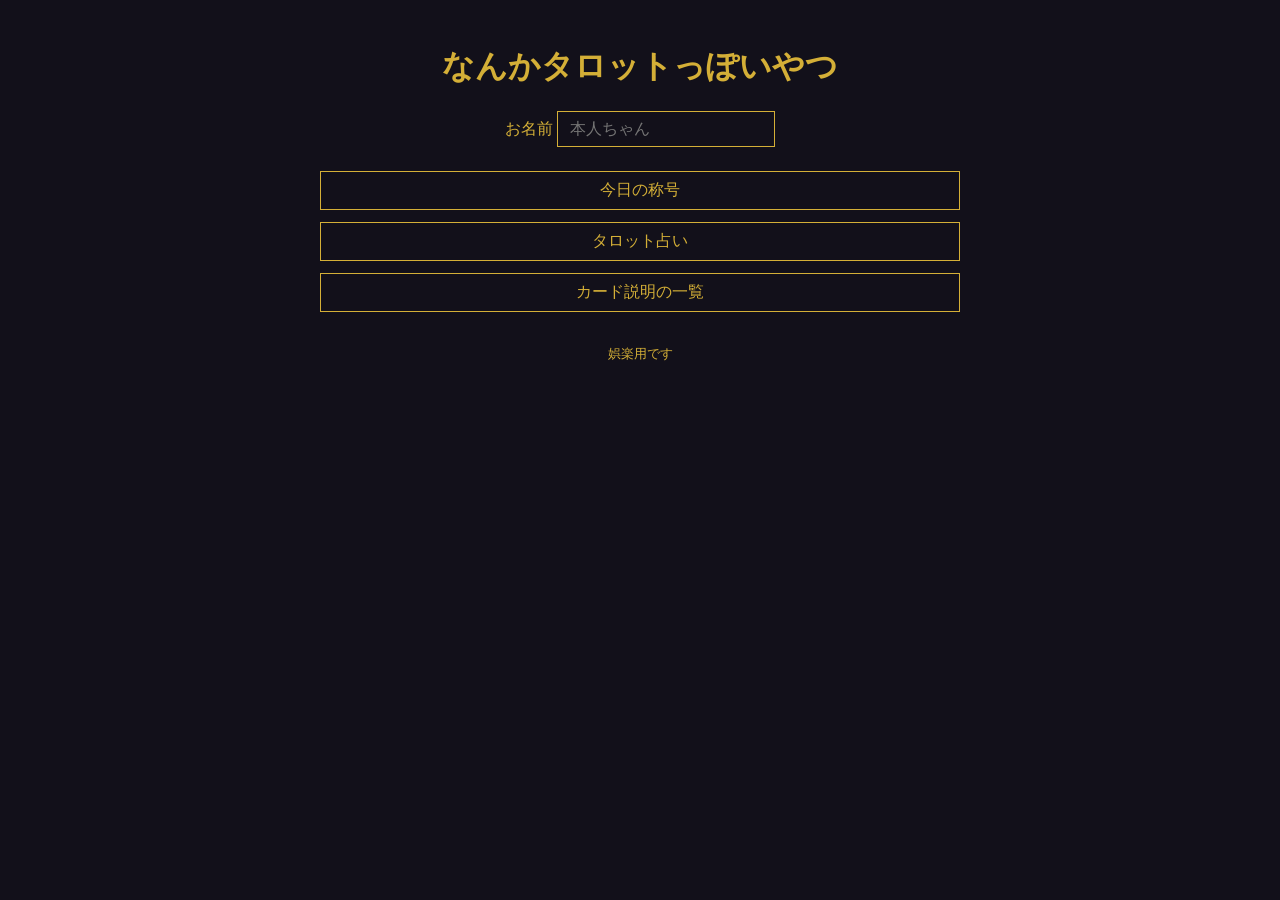
==== index.html @ 7a03b215 "公開用の初回コミット" ====
<!DOCTYPE html>
<html lang="ja">
<head>
  <meta charset="UTF-8">
  <meta name="viewport" content="width=device-width, initial-scale=1">
  <title>なんかタロットっぽいやつ</title>
  <link rel="stylesheet" href="style.css">
</head>
<body>
  <main>
    <h1>なんかタロットっぽいやつ</h1>

    <!-- 名前入力欄（入力のたびに保存し、全ページで共有。空欄なら「本人ちゃん」） -->
    <label for="name">お名前</label>
    <input id="name" type="text" placeholder="本人ちゃん">
    <div class="menu">
      <a class="btn" href="title.html">今日の称号</a>
      <a class="btn" href="reading.html">タロット占い</a>
      <a class="btn" href="list.html">カード説明の一覧</a>
    </div>

    <p class="footer"><small>娯楽用です</small></p>
  </main>
  <script src="data.js"></script>
  <script src="shared.js"></script>
  <script>
    // 保存済みの名前を入力欄に入れ、入力のたびに保存する
    const nameInput = document.getElementById("name");
    nameInput.value = loadName();
    nameInput.addEventListener("input", () => saveName(nameInput.value));
  </script>
</body>
</html>
---- style.css ----
/* 暗い背景＋金色の文字。厳かな見た目 */
:root {
  --bg: #12101a;
  --gold: #d4af37;
  --gold-light: #f2d36b;
}

body {
  margin: 0;
  background: var(--bg);
  color: var(--gold);
  font-family: "Yu Mincho", "Hiragino Mincho ProN", serif;
  text-align: center;
}

main {
  max-width: 640px;
  margin: 0 auto;
  padding: 24px 16px;
}

input, button {
  font: inherit;
  color: var(--gold);
  background: transparent;
  border: 1px solid var(--gold);
  padding: 8px 12px;
}

button { cursor: pointer; }

/* ボタンの見た目のリンク（ページ移動用） */
.btn {
  font: inherit;
  color: var(--gold);
  border: 1px solid var(--gold);
  padding: 8px 12px;
  text-decoration: none;
}

/* ホーム画面のボタンは縦に並べる */
.menu {
  display: flex;
  flex-direction: column;
  gap: 12px;
  margin-top: 24px;
}

/* 各画面の左上に置く「ホームへ」 */
.home-btn {
  display: block;
  width: fit-content;
  margin: 0 auto 16px 0;
}

/* 占いの文章：左揃えで折り返し、行間をあけて読みやすく */
#reading-text {
  text-align: left;
  line-height: 1.8;
}

/* カード説明の一覧：ボタンは折り返して並べ、説明は左揃え */
#list-buttons {
  display: flex;
  flex-wrap: wrap;
  gap: 8px;
  justify-content: center;
}

/* カードの称号の単語：過去・現在・未来を金色の枠で囲み、縦に並べる */
.word-box {
  border: 1px solid var(--gold);
  padding: 8px 12px;
  margin: 16px 0;
}

/* 単語・凡例：文字の幅にグラデーションが収まるよう fit-content で中央に置く。細い幅では折り返す */
.word-item,
.legend-item {
  width: fit-content;
  max-width: 100%;
  margin: 8px auto;
  font-weight: bold;
  overflow-wrap: anywhere;
}

.word-item {
  font-size: 1.2rem;
  text-wrap: balance;
}

#legend { margin-top: 24px; }

/* テーマ切り替えのボタン：横に並べ、選んでいるものは金色で塗る */
.theme-buttons {
  display: flex;
  flex-wrap: wrap;
  gap: 8px;
  justify-content: center;
  margin: 16px 0;
}

.btn.selected {
  background: var(--gold);
  color: var(--bg);
}

/* カードの意味の文章：左揃えで折り返し、行間をあけて読みやすく */
.meaning {
  text-align: left;
  line-height: 1.8;
}

.footer { margin-top: 32px; }

.cards {
  display: flex;
  gap: 12px;
  justify-content: center;
  margin: 24px 0;
}

/* 文字だけのカード */
.card {
  flex: 1;
  border: 2px solid var(--gold);
  padding: 24px 8px;
}

.slot {
  display: block;
  font-size: 1.1rem;
  color: var(--gold-light);
}

.card-name {
  display: block;
  font-size: 1.4rem;
  margin-top: 8px;
}

/* 枠ごとの単語：カード名より大きく太字。伏せている間は見えないが高さは確保する */
.card-word {
  display: block;
  font-size: 1.3rem;
  font-weight: bold;
  line-height: 1.4;
  margin-top: 8px;
  text-wrap: balance; /* 複数行のとき、最後の行に1文字だけ残らないようにする */
}

/* 単語の下のランク名：1.15rem の太字。グラデーションが文字の幅に収まるよう中央に置く */
.card-rank {
  display: block;
  width: fit-content; /* グラデーションが文字の幅に収まるようにする */
  margin: 0 auto;
  font-size: 1.15rem;
  font-weight: bold;
  min-height: 1.2em;
}

/* ランクの一言の中のランク名：周りの1.3倍・太字（色は下のランク別クラス） */
.rank-name {
  font-size: 1.3em;
  font-weight: bold;
}

/* ランク名の文字：より太く、斜めに（ランク名のクラスだけ）。
   斜めにすると文字の右上が箱の外へはみ出し、グラデーションの背景が届かず切れて見えるので、右に余白を足す */
.rank-sugoi,
.rank-kanari,
.rank-sugoisugiru,
.rank-yabai {
  font-weight: 800;
  font-style: italic;
  padding-right: 0.2em;
}

/* ランク名の色。先に代わりの単色を書き、グラデーションに対応しているブラウザだけ上書きする */
.rank-sugoi { color: #e6eaee; }
.rank-kanari { color: #e8c547; }
.rank-sugoisugiru { color: #b07ad8; }
.rank-yabai { color: #e8742c; }

@supports (background-clip: text) or (-webkit-background-clip: text) {
  .rank-kanari,
  .rank-sugoisugiru,
  .rank-yabai {
    -webkit-background-clip: text;
    background-clip: text;
    color: transparent;
  }
  .rank-kanari { background-image: linear-gradient(90deg, #d4af37, #fff176, #d4af37); }
  .rank-sugoisugiru { background-image: linear-gradient(90deg, #5b1f8a, #c9a6ee, #e59be0); }
  .rank-yabai {
    background-image: linear-gradient(90deg, #ff3b3b, #ff9a2e, #ffe83b, #3fd45a, #3b8cff, #a24bff);
  }
}

.card-word.hidden, .card-rank.hidden { visibility: hidden; }

/* 逆位置の注記：別の行・小さい文字。正位置でも高さを確保して枠の大きさを変えない */
.reverse-note {
  display: block;
  font-size: 0.8rem;
  min-height: 1.2em;
}

#title {
  font-size: 1.6rem;
  font-weight: bold;
  margin-bottom: 0.3rem;
  text-wrap: balance; /* 各行の長さをそろえ、最終行に1〜2文字だけ残らないようにする */
  line-break: strict; /* 閉じカッコ「」」を行頭に置かない */
}

.heading {
  font-size: 0.9rem;
  margin-bottom: 0;
}

/* 名前は称号(1.6rem)の約1.7倍・太字・中央揃え。色だけ明るい金色 */
#owner {
  font-size: 2.7rem;
  font-weight: bold;
  text-align: center;
  color: #f5d76e;
  margin-top: 0.3rem;
}

/* 称号の単語：span の中では折り返さない（折り返すのは span の間だけ） */
.word {
  display: inline-block;
  white-space: nowrap;
}

/* 「さん」は他の文字と同じ金色で、名前の約0.8倍 */
.san {
  color: var(--gold);
  font-size: 0.8em;
}

#cheer { font-size: 1.1rem; }

#reversed-line, #rank-line { font-size: 1rem; }

#prob { font-size: 0.9rem; }
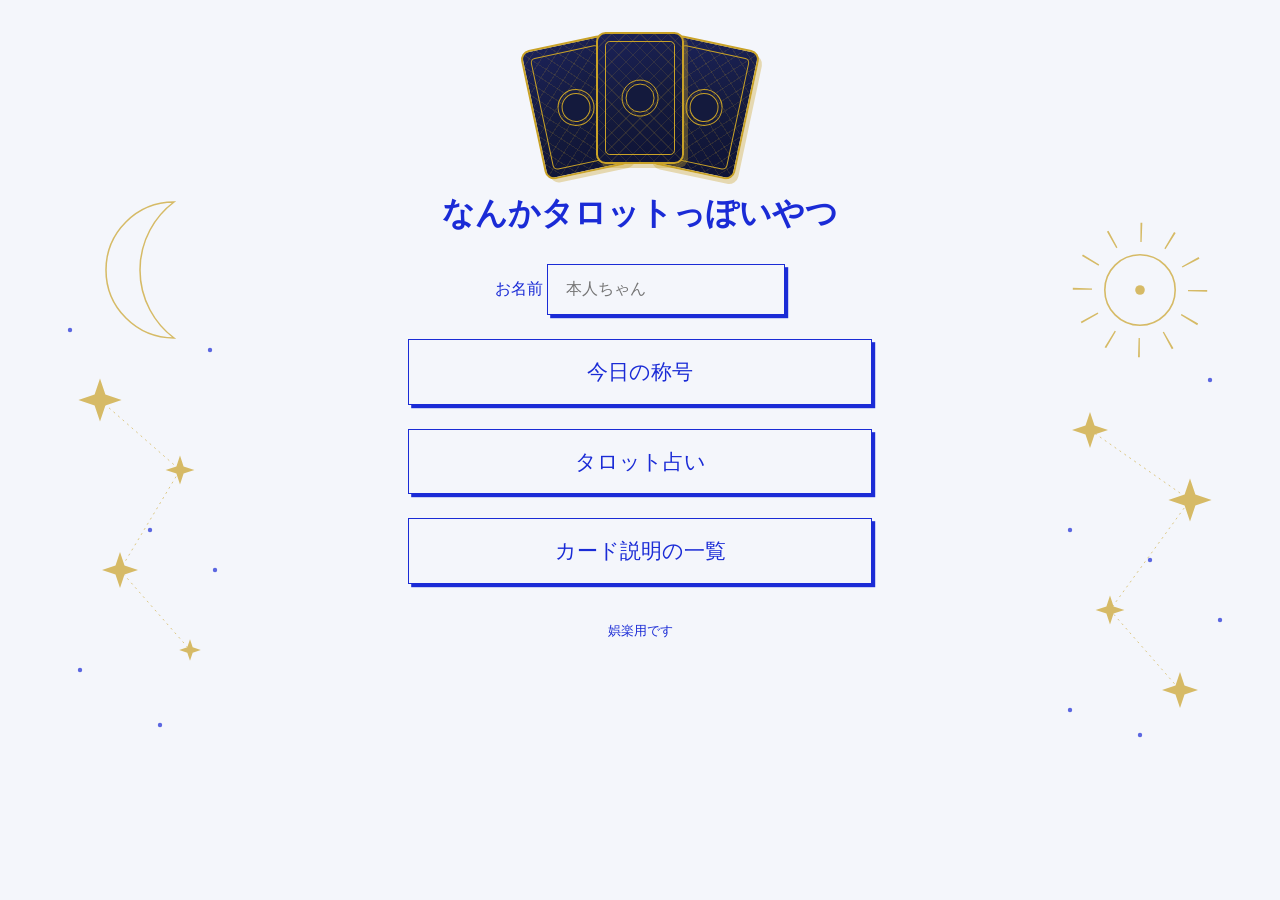
==== commit e22d5112: "UI更新: 白×藍、ゴシック、カード枠" ====
--- a/index.html
+++ b/index.html
@@ -7,13 +7,19 @@
   <link rel="stylesheet" href="style.css">
 </head>
 <body>
-  <main>
+  <main class="home">
+    <!-- 飾り：裏向きのカード3枚を扇形に重ねる（3枚引きと同じ裏面の部品） -->
+    <div class="cards tarot home-deco" aria-hidden="true">
+      <div class="card"><div class="card-face back"></div></div>
+      <div class="card"><div class="card-face back"></div></div>
+      <div class="card"><div class="card-face back"></div></div>
+    </div>
     <h1>なんかタロットっぽいやつ</h1>
 
     <!-- 名前入力欄（入力のたびに保存し、全ページで共有。空欄なら「本人ちゃん」） -->
     <label for="name">お名前</label>
     <input id="name" type="text" placeholder="本人ちゃん">
-    <div class="menu">
+    <div class="menu home-menu">
       <a class="btn" href="title.html">今日の称号</a>
       <a class="btn" href="reading.html">タロット占い</a>
       <a class="btn" href="list.html">カード説明の一覧</a>
--- a/style.css
+++ b/style.css
@@ -1,20 +1,21 @@
 /* 暗い背景＋金色の文字。厳かな見た目 */
 :root {
-  --bg: #12101a;
-  --gold: #d4af37;
-  --gold-light: #f2d36b;
+  --bg: #f4f6fb;
+  --gold: #1a2bd6;
+  --gold-light: #4a5be8;
 }
 
 body {
   margin: 0;
   background: var(--bg);
   color: var(--gold);
-  font-family: "Yu Mincho", "Hiragino Mincho ProN", serif;
+  font-family: "Yu Gothic", "Hiragino Sans", "Meiryo", sans-serif;
   text-align: center;
+  line-height: 1.8;
 }
 
 main {
-  max-width: 640px;
+  max-width: 720px;
   margin: 0 auto;
   padding: 24px 16px;
 }
@@ -24,7 +25,8 @@
   color: var(--gold);
   background: transparent;
   border: 1px solid var(--gold);
-  padding: 8px 12px;
+  padding: 10px 18px;
+  box-shadow: 0.2rem 0.2rem 0 var(--gold);
 }
 
 button { cursor: pointer; }
@@ -34,8 +36,9 @@
   font: inherit;
   color: var(--gold);
   border: 1px solid var(--gold);
-  padding: 8px 12px;
+  padding: 10px 18px;
   text-decoration: none;
+  box-shadow: 0.2rem 0.2rem 0 var(--gold);
 }
 
 /* ホーム画面のボタンは縦に並べる */
@@ -108,7 +111,7 @@
 /* カードの意味の文章：左揃えで折り返し、行間をあけて読みやすく */
 .meaning {
   text-align: left;
-  line-height: 1.8;
+  line-height: 2;
 }
 
 .footer { margin-top: 32px; }
@@ -177,7 +180,7 @@
 }
 
 /* ランク名の色。先に代わりの単色を書き、グラデーションに対応しているブラウザだけ上書きする */
-.rank-sugoi { color: #e6eaee; }
+.rank-sugoi { color: #7a8190; }
 .rank-kanari { color: #e8c547; }
 .rank-sugoisugiru { color: #b07ad8; }
 .rank-yabai { color: #e8742c; }
@@ -215,7 +218,8 @@
 }
 
 .heading {
-  font-size: 0.9rem;
+  font-size: 1.5rem;
+  letter-spacing: 0.1em;
   margin-bottom: 0;
 }
 
@@ -224,7 +228,7 @@
   font-size: 2.7rem;
   font-weight: bold;
   text-align: center;
-  color: #f5d76e;
+  color: var(--gold-light);
   margin-top: 0.3rem;
 }
 
@@ -245,3 +249,309 @@
 #reversed-line, #rank-line { font-size: 1rem; }
 
 #prob { font-size: 0.9rem; }
+
+/* タロットカードの部品（カード枠） */
+.tarot-card {
+  width: 12rem;
+  aspect-ratio: 2 / 3;
+  position: relative;
+  border-radius: 0.6rem;
+  background: #141a3d;
+  border: 2px solid #c9a227;
+  box-sizing: border-box;
+  color: #c9a227;
+  box-shadow: 0.25rem 0.25rem 0 rgba(201, 162, 39, 0.35);
+}
+
+/* カード内側の細い線 */
+.tarot-card::before {
+  content: "";
+  position: absolute;
+  inset: 0.45rem;
+  border: 1px solid #c9a227;
+  border-radius: 0.3rem;
+  pointer-events: none;
+}
+
+/* ローマ数字 */
+.tarot-card .card-no {
+  position: absolute;
+  top: 0.8rem;
+  left: 0;
+  right: 0;
+  text-align: center;
+  font-size: 1.1rem;
+  letter-spacing: 0.15em;
+}
+
+/* 名前（縦書き）。font-family は body のまま。既存の .card-name の margin-top は打ち消す */
+.tarot-card .card-name {
+  position: absolute;
+  top: 50%;
+  left: 50%;
+  transform: translate(-50%, -50%);
+  writing-mode: vertical-rl;
+  font-size: 1.4rem;
+  letter-spacing: 0.3em;
+  margin: 0;
+}
+
+/* 裏面：文字は置かず、中央に丸だけ出す */
+.tarot-card.back::after {
+  content: "";
+  position: absolute;
+  top: 50%;
+  left: 50%;
+  transform: translate(-50%, -50%);
+  width: 4rem;
+  height: 4rem;
+  border: 2px solid #c9a227;
+  border-radius: 50%;
+  box-sizing: border-box;
+}
+
+/* 逆位置 */
+.tarot-card.reversed {
+  transform: rotate(180deg);
+}
+
+/* 角かっこ風の飾り：今の枠線は残し、外側に四隅の線だけ足す（input は疑似要素が使えないので対象外） */
+.btn,
+button,
+.card,
+.word-box {
+  position: relative;
+}
+
+.card::before,
+.word-box::before {
+  content: "";
+  position: absolute;
+  inset: -0.4rem;
+  pointer-events: none;
+  /* 各隅に、横線（長さ0.8rem・太さ2px）と縦線を1本ずつ */
+  background-image:
+    linear-gradient(var(--gold), var(--gold)),
+    linear-gradient(var(--gold), var(--gold)),
+    linear-gradient(var(--gold), var(--gold)),
+    linear-gradient(var(--gold), var(--gold)),
+    linear-gradient(var(--gold), var(--gold)),
+    linear-gradient(var(--gold), var(--gold)),
+    linear-gradient(var(--gold), var(--gold)),
+    linear-gradient(var(--gold), var(--gold));
+  background-repeat: no-repeat;
+  background-position:
+    left top, left top,
+    right top, right top,
+    left bottom, left bottom,
+    right bottom, right bottom;
+  background-size:
+    0.8rem 2px, 2px 0.8rem,
+    0.8rem 2px, 2px 0.8rem,
+    0.8rem 2px, 2px 0.8rem,
+    0.8rem 2px, 2px 0.8rem;
+}
+
+.card::before,
+.word-box::before {
+  inset: -0.5rem;
+}
+
+/* title.html のカードを tarot 風にする（.cards.tarot の中だけ。既存のルールは上書きしない） */
+.cards.tarot .card {
+  min-width: 0; /* カード面の幅が、枠からはみ出さないようにする */
+  border: none; /* 外側の藍の枠は消し、カード面だけを見せる */
+  padding: 0;
+}
+
+/* 1枚引き：カードが画面いっぱいに広がらないよう、3枚引きの1枚と同じくらいの幅にする */
+.cards.tarot.single .card {
+  flex: 0 1 13rem;
+}
+
+/* ホームの飾り：小さな裏向きカード3枚を、扇形に少し重ねる */
+.cards.tarot.home-deco {
+  gap: 0;
+  margin: 8px 0 4px;
+}
+
+.cards.tarot.home-deco .card {
+  flex: 0 0 5.5rem;
+}
+
+.cards.tarot.home-deco .card + .card {
+  margin-left: -1.4rem;
+}
+
+.cards.tarot.home-deco .card:nth-child(1) { transform: rotate(-12deg) translateY(0.6rem); }
+.cards.tarot.home-deco .card:nth-child(2) { z-index: 1; }
+.cards.tarot.home-deco .card:nth-child(3) { transform: rotate(12deg) translateY(0.6rem); }
+
+/* ホームのボタン：横いっぱいにせず、中央に少し絞る */
+.home-menu {
+  max-width: 29rem;
+  margin-left: auto;
+  margin-right: auto;
+  gap: 24px; /* ボタンの間隔（影が重ならないよう、ゆったり） */
+}
+
+/* ホームのボタン：文字と余白を1.3倍に */
+.home-menu .btn {
+  font-size: 1.3rem;
+  padding: 13px 23px;
+}
+
+/* ホーム：広い画面では、左右の空きに薄い線画を置く（左＝三日月と星座、右＝太陽と星座）。
+   画面の構成は変えない。画像ファイルは使わず、SVG を CSS の中に書く */
+@media (min-width: 1200px) {
+  main.home::before,
+  main.home::after {
+    content: "";
+    position: fixed;
+    top: 50%;
+    transform: translateY(-50%);
+    height: min(600px, 80vh);
+    aspect-ratio: 1 / 3;
+    background: no-repeat center / contain;
+    opacity: 0.7;
+    pointer-events: none;
+  }
+
+  main.home::before {
+    left: max(2vw, calc(50vw - 600px));
+    background-image: url("data:image/svg+xml,<svg xmlns='http://www.w3.org/2000/svg' viewBox='0 0 200 600'>\
+<path transform='translate(100 120) scale(1.7) translate(-100 -120)' d='M120 80 A40 40 0 1 0 120 160 A50 50 0 0 1 120 80 Z' fill='none' stroke='%23c9a227' stroke-width='0.9'/>\
+<polyline points='60,250 140,320 80,420 150,500' fill='none' stroke='%23c9a227' stroke-width='0.8' stroke-dasharray='2 4'/>\
+<g fill='%23c9a227'>\
+<path transform='translate(60 250) scale(1.8) translate(-60 -250)' d='M60 238 L63 247 L72 250 L63 253 L60 262 L57 253 L48 250 L57 247 Z'/>\
+<path transform='translate(140 320) scale(1.8) translate(-140 -320)' d='M140 312 L142 318 L148 320 L142 322 L140 328 L138 322 L132 320 L138 318 Z'/>\
+<path transform='translate(80 420) scale(1.8) translate(-80 -420)' d='M80 410 L82.5 417.5 L90 420 L82.5 422.5 L80 430 L77.5 422.5 L70 420 L77.5 417.5 Z'/>\
+<path transform='translate(150 500) scale(1.8) translate(-150 -500)' d='M150 494 L151.5 498.5 L156 500 L151.5 501.5 L150 506 L148.5 501.5 L144 500 L148.5 498.5 Z'/>\
+</g>\
+<g fill='%231a2bd6'>\
+<circle cx='30' cy='180' r='2.2'/><circle cx='170' cy='200' r='2.2'/><circle cx='110' cy='380' r='2.2'/>\
+<circle cx='40' cy='520' r='2.2'/><circle cx='175' cy='420' r='2.2'/><circle cx='120' cy='575' r='2.2'/>\
+</g></svg>");
+  }
+
+  main.home::after {
+    right: max(2vw, calc(50vw - 600px));
+    background-image: url("data:image/svg+xml,<svg xmlns='http://www.w3.org/2000/svg' viewBox='0 0 200 600'>\
+<g transform='translate(100 140) scale(1.6) translate(-100 -140)'><circle cx='100' cy='140' r='36' fill='none' stroke='%23c9a227' stroke-width='12' stroke-dasharray='1 17.85'/>\
+<circle cx='100' cy='140' r='22' fill='none' stroke='%23c9a227' stroke-width='1'/>\
+<circle cx='100' cy='140' r='3' fill='%23c9a227'/></g>\
+<polyline points='50,280 150,350 70,460 140,540' fill='none' stroke='%23c9a227' stroke-width='0.8' stroke-dasharray='2 4'/>\
+<g fill='%23c9a227'>\
+<path transform='translate(50 280) scale(1.8) translate(-50 -280)' d='M50 270 L52.5 277.5 L60 280 L52.5 282.5 L50 290 L47.5 282.5 L40 280 L47.5 277.5 Z'/>\
+<path transform='translate(150 350) scale(1.8) translate(-150 -350)' d='M150 338 L153 347 L162 350 L153 353 L150 362 L147 353 L138 350 L147 347 Z'/>\
+<path transform='translate(70 460) scale(1.8) translate(-70 -460)' d='M70 452 L72 458 L78 460 L72 462 L70 468 L68 462 L62 460 L68 458 Z'/>\
+<path transform='translate(140 540) scale(1.8) translate(-140 -540)' d='M140 530 L142.5 537.5 L150 540 L142.5 542.5 L140 550 L137.5 542.5 L130 540 L137.5 537.5 Z'/>\
+</g>\
+<g fill='%231a2bd6'>\
+<circle cx='170' cy='230' r='2.2'/><circle cx='30' cy='380' r='2.2'/><circle cx='110' cy='410' r='2.2'/>\
+<circle cx='180' cy='470' r='2.2'/><circle cx='30' cy='560' r='2.2'/><circle cx='100' cy='585' r='2.2'/>\
+</g></svg>");
+  }
+}
+
+/* 藍の角かっこは消す */
+.cards.tarot .card::before {
+  content: none;
+}
+
+/* カード面 */
+.cards.tarot .card-face {
+  position: relative;
+  width: 100%;
+  aspect-ratio: 2 / 3;
+  background: linear-gradient(160deg, #1b2259, #141a3d 55%, #0e1336); /* B の夜空のカード */
+  border: 2px solid #c9a227;
+  border-radius: 0.6rem;
+  box-sizing: border-box;
+  color: #c9a227;
+  box-shadow: 0.25rem 0.25rem 0 rgba(201, 162, 39, 0.35);
+  container-type: inline-size; /* 文字の大きさをカードの幅に合わせる（cqw） */
+}
+
+/* 裏面：細かい金の格子柄と、中央に二重の円。数字と名前は見せない */
+.cards.tarot .card-face.back {
+  background:
+    repeating-linear-gradient(45deg, rgba(201, 162, 39, 0.14) 0 1px, transparent 1px 10px),
+    repeating-linear-gradient(-45deg, rgba(201, 162, 39, 0.14) 0 1px, transparent 1px 10px),
+    linear-gradient(160deg, #1b2259, #141a3d 55%, #0e1336);
+}
+
+.cards.tarot .card-face.back .card-no,
+.cards.tarot .card-face.back .card-name {
+  visibility: hidden;
+}
+
+.cards.tarot .card-face.back::after {
+  content: "";
+  position: absolute;
+  top: 50%;
+  left: 50%;
+  transform: translate(-50%, -50%);
+  width: 32cqw;
+  height: 32cqw;
+  border: 1px solid #c9a227;
+  border-radius: 50%;
+  outline: 1px solid #c9a227;
+  outline-offset: 4cqw;
+  background: #141a3d;
+}
+
+/* カード面の内側の細い線 */
+.cards.tarot .card-face::before {
+  position: absolute;
+  inset: 0.45rem;
+  border: 1px solid #c9a227;
+  border-radius: 0.3rem;
+  content: "";
+  pointer-events: none;
+}
+
+/* ローマ数字 */
+.cards.tarot .card-face .card-no {
+  position: absolute;
+  top: 0.8rem;
+  left: 0;
+  right: 0;
+  text-align: center;
+  font-size: min(1.6rem, 13cqw); /* 狭い画面ではカードの幅に合わせて小さくする */
+  font-weight: 700;
+  color: #e0b93a;
+  text-shadow: 0 0 0.4rem rgba(201, 162, 39, 0.5);
+  letter-spacing: 0.15em;
+}
+
+/* 名前（縦書き）。既存の .card-name の margin-top は打ち消す */
+.cards.tarot .card-face .card-name {
+  position: absolute;
+  top: 50%;
+  left: 50%;
+  transform: translate(-50%, -50%);
+  font-size: min(2.4rem, 19cqw); /* 狭い画面ではカードの幅に合わせて小さくする */
+  font-weight: 700;
+  letter-spacing: 0.1em;
+  width: 80%;
+  text-align: center;
+  white-space: normal;
+  line-height: 1.3;
+  color: #e0b93a;
+  text-shadow: 0 0 0.4rem rgba(201, 162, 39, 0.5);
+  margin: 0;
+}
+
+/* 逆位置：カード面ごと、中身も回転 */
+.cards.tarot .card-face.reversed {
+  transform: rotate(180deg);
+}
+
+/* カード面の下の文字：色は今のまま、上に余白 */
+.cards.tarot .card > .slot,
+.cards.tarot .card > .reverse-note,
+.cards.tarot .card > .card-word,
+.cards.tarot .card > .card-rank {
+  margin-top: 0.5rem;
+}
